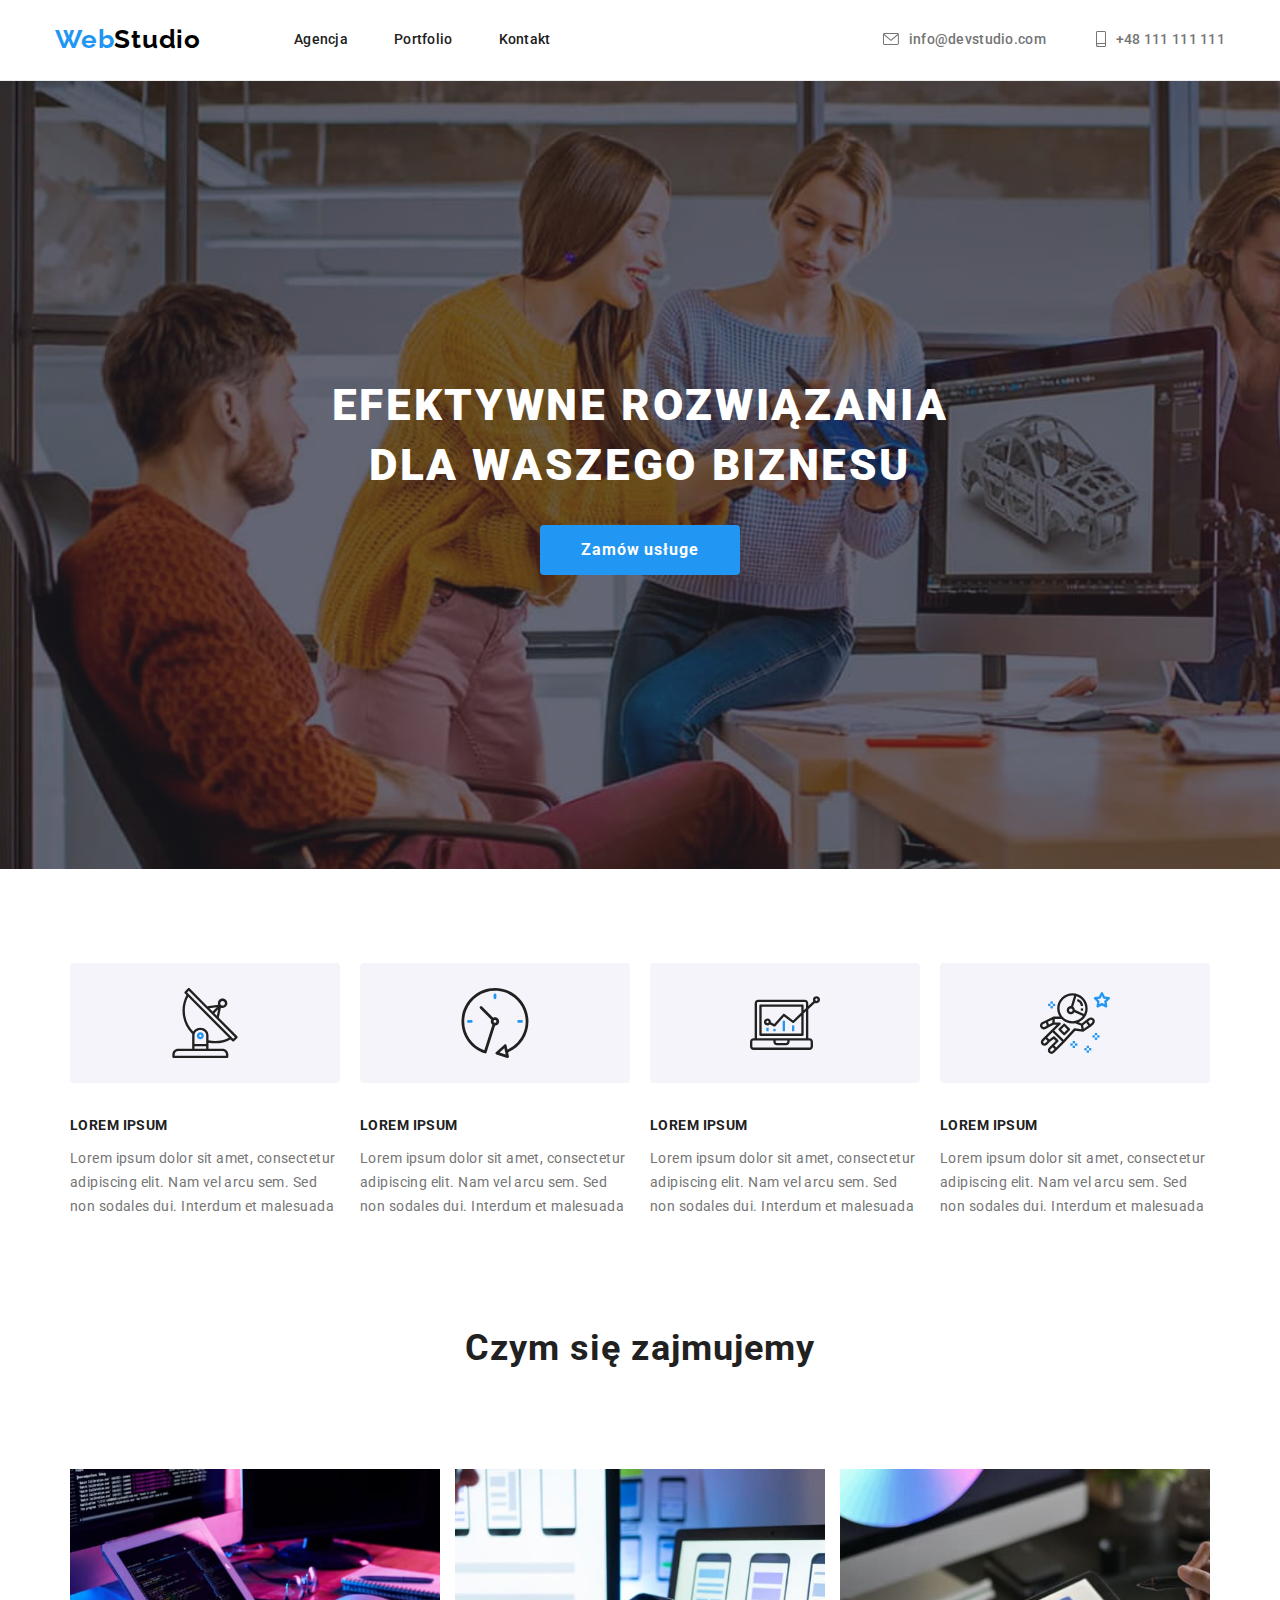
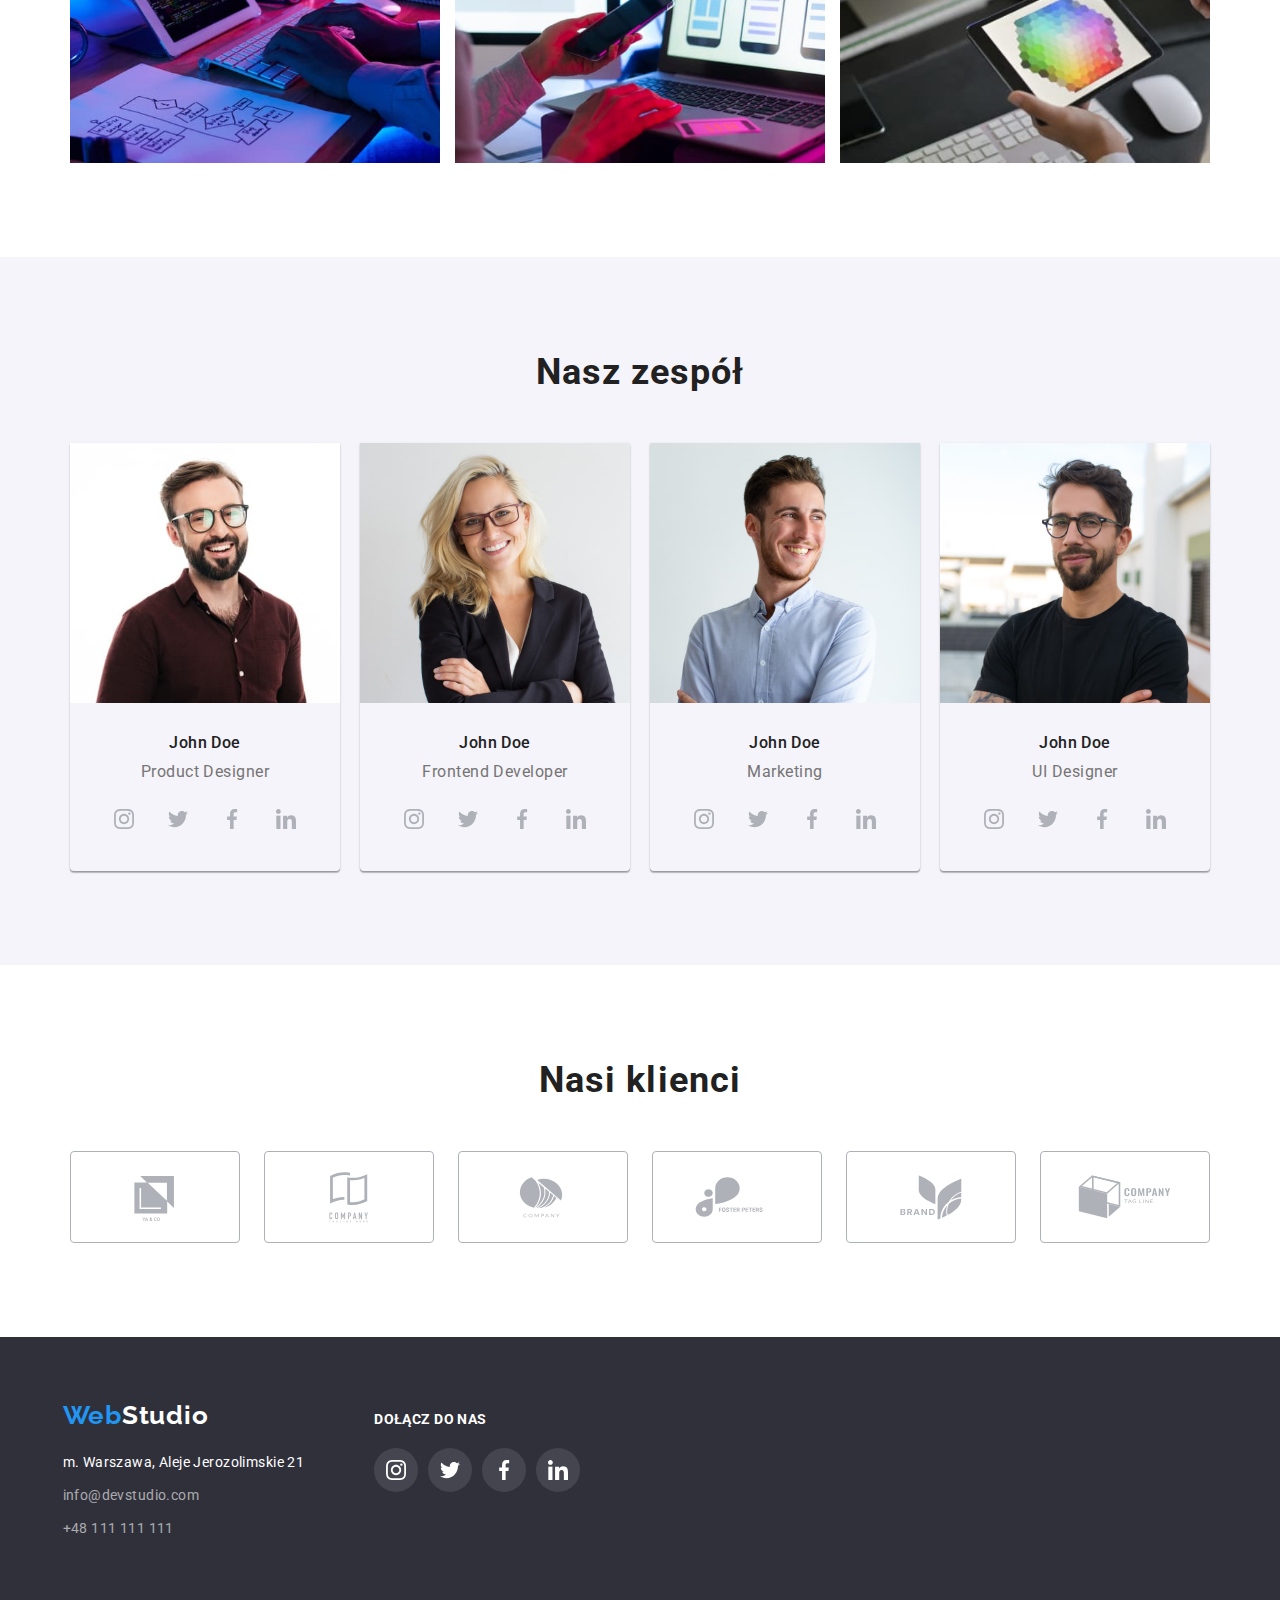
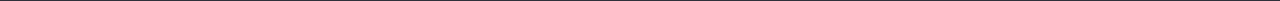
==== index.html @ bb0caf35 "Klonowanie z plików lokalnych" ====
<!DOCTYPE html>
<html lang="pl">

<head>
    <meta charset="UTF-8">
    <meta http-equiv="X-UA-Compatible" content="IE=edge">
    <meta name="viewport" content="width=device-width, initial-scale=1.0">

    <link rel="stylesheet" href="https://cdnjs.cloudflare.com/ajax/libs/modern-normalize/1.0.0/modern-normalize.min.css" />
    <link rel="stylesheet" href="css/style.css">
    <link rel="preconnect" href="https://fonts.googleapis.com">
    <link rel="preconnect" href="https://fonts.gstatic.com" crossorigin>
    <link
        href="https://fonts.googleapis.com/css2?family=Raleway:wght@400;700&family=Roboto:wght@400;500;700;900&display=swap"
        rel="stylesheet">     
    <title>Studio</title>
</head>

<body>
    <header class="header section">
        <div class="container">
            <a class="logo-header link" href="index.html"><span class="logo-header-color-1">Web</span><span
                    class="logo-header-color-2">Studio</span></a>
            <nav class="navigation">
                <ul class="navigation-list list">
                    <li class="navigation-list-item">
                        <a class="navigation-link link" href="./index.html">
                            Agencja
                        </a>
                    </li>
                    <li class="navigation-list-item">
                        <a class="navigation-link link" href="./portfolio.html">
                            Portfolio
                        </a>
                    </li>
                    <li class="navigation-list-item">
                        <a class="navigation-link link" href="#">
                            Kontakt
                        </a>
                    </li>
                </ul>
            </nav>

            <ul class="contact-list list">
                <li class="contact-list-item">
                    <a class="contact-link contact-mail link" href="mailto:info@devstudio.com">
                        <svg class="contact-icon mail-icon" width="16" height="12">
                            <use href="images/icons.svg#icon-contact-01-envelope"></use>
                        </svg>
                        info@devstudio.com
                    </a>
                </li>
                <li class="contact-list-item">
                    <a class="contact-link contact-tel link" href="tel:48111111111">
                        <svg class="contact-icon smartphone-icon" width="10" height="16">
                            <use href="images/icons.svg#icon-contact-02-smartphone"></use>
                        </svg>
                        +48 111 111 111
                    </a>
                </li>
            </ul>
        </div>
    </header>

    <main>
        <!-- HERO -->
        <section class="section-hero section">
            <div class="container">
                <ul class="section-hero-list list">
                    <li class="section-hero-list-item">
                        <h1 class="section-hero-title">EFEKTYWNE ROZWIĄZANIA DLA WASZEGO BIZNESU</h1>
                    </li>
                    <li class="section-hero-list-item">
                        <button class="button-order button" type="button">Zamów usługe</button>
                    </li>
                </ul>            
            </div>
        </section>

        <!-- 4x DISCRIPTION -->
        <section class="section-discription section-only-top">
            <div class="container">
                <h2 class="section-discription-title" hidden> Opisy </h2>
                <ul class="discription-list list">
                    <li class="discription-list-item link">
                        <svg class="discription-icon" width="70" height="70">
                            <use href="images/icons.svg#icon-mark-01-antenna"></use>
                        </svg>
                        <h3 class="discription-list-item-title">LOREM IPSUM</h3>
                        <p class="discription-list-item-p">Lorem ipsum dolor sit amet, consectetur adipiscing elit. Nam vel arcu sem.
                            Sed non sodales dui. Interdum et malesuada</p>
                    </li>
                    <li class="discription-list-item">
                        <svg class="discription-icon" width="70" height="70">
                            <use href="images/icons.svg#icon-mark-02-clock"></use>
                        </svg>
                        <h3 class="discription-list-item-title">LOREM IPSUM</h3>
                        <p class="discription-list-item-p">Lorem ipsum dolor sit amet, consectetur adipiscing elit. Nam vel arcu sem.
                            Sed non sodales dui. Interdum et malesuada</p>
                    </li>
                    <li class="discription-list-item">
                        <svg class="discription-icon" width="70" height="70">
                            <use href="images/icons.svg#icon-mark-03-diagram"></use>
                        </svg>
                        <h3 class="discription-list-item-title">LOREM IPSUM</h3>
                        <p class="discription-list-item-p">Lorem ipsum dolor sit amet, consectetur adipiscing elit. Nam vel arcu sem.
                            Sed non sodales dui. Interdum et malesuada</p>
                    </li>
                    <li class="discription-list-item">
                        <svg class="discription-icon" width="70" height="70">
                            <use href="images/icons.svg#icon-mark-04-astronaut"></use>
                        </svg>
                        <h3 class="discription-list-item-title">LOREM IPSUM</h3>
                        <p class="discription-list-item-p">Lorem ipsum dolor sit amet, consectetur adipiscing elit. Nam vel arcu sem.
                            Sed non sodales dui. Interdum et malesuada</p>
                    </li>
                </ul>
            </div>
        </section>

        <!-- ABOUT US SECTION -->
        <section class="section-about-us section">
            <div class="container">
                <h2 class="section-about-us-title">
                    Czym się zajmujemy
                </h2>
                <ul class="about-us-list list">
                    <li class="about-us-item"><img class="about-us-item-img" src="./images/what-we-do-01.jpg"
                            alt="Laptop, pisanie na klawiaturze" width="370" height="294"></li>
                    <li class="about-us-item"><img class="about-us-item-img" src="./images/what-we-do-02.jpg"
                            alt="Używanie telefonu przy komputerze" width="370" height="294"></li>
                    <li class="about-us-item"><img class="about-us-item-img" src="./images/what-we-do-03.jpg"
                            alt="Praca na tablecie, paleta barw, dobieranie kolorów" width="370" height="294"></li>
                </ul>
            </div>
        </section>

        <!-- OUR TEAM SECTION -->
        <section class="section-team section">
            <div class="container">
                <h2 class="section-team-title">
                    Nasz zespół
                </h2>
                <ul class="section-team-list list">
                    
                    <li class="section-team-item">
                        <img class="section-team-img" src="./images/person-01.jpg" alt="Uśmiechnięty mężczyzna w okularach" width="270"
                            height="260">
                        <h3 class="section-team-name">John Doe</h3>
                        <p class="section-team-p">Product Designer</p>
                        <ul class="social-media-list list">
                            <li class="social-media-list-item link">
                                <a class="social-media-list-link" href="">
                                    <svg class="social-media-icon">
                                        <use href="images/icons.svg#icon-sm-01-instagram"></use>
                                    </svg>
                                </a>
                            </li>
                            <li class="social-media-list-item link">
                                <a class="social-media-list-link" href="">
                                    <svg class="social-media-icon">
                                        <use href="images/icons.svg#icon-sm-02-twitter"></use>
                                    </svg>
                                </a>
                            </li>
                            <li class="social-media-list-item link">
                                <a class="social-media-list-link" href="">
                                    <svg class="social-media-icon">
                                        <use href="images/icons.svg#icon-sm-03-facebook"></use>
                                    </svg>
                                </a>
                            </li>
                            <li class="social-media-list-item link">
                                <a class="social-media-list-link" href="">
                                    <svg class="social-media-icon">
                                        <use href="images/icons.svg#icon-sm-04-linkedin"></use>
                                    </svg>
                                </a>
                            </li>
                        </ul>
                    </li>
                    
                    <li class="section-team-item">
                        <img class="section-team-img" src="./images/person-02.jpg" alt="Uśmiechnięta kobieta w okularach, blondynka"
                            width="270" height="260">
                        <h3 class="section-team-name">John Doe</h3>
                        <p class="section-team-p">Frontend Developer</p>
                        <ul class="social-media-list list">
                            <li class="social-media-list-item link">
                                <a class="social-media-list-link" href="">
                                    <svg class="social-media-icon">
                                        <use href="images/icons.svg#icon-sm-01-instagram"></use>
                                    </svg>
                                </a>
                            </li>
                            <li class="social-media-list-item link">
                                <a class="social-media-list-link" href="">
                                    <svg class="social-media-icon">
                                        <use href="images/icons.svg#icon-sm-02-twitter"></use>
                                    </svg>
                                </a>
                            </li>
                            <li class="social-media-list-item link">
                                <a class="social-media-list-link" href="">
                                    <svg class="social-media-icon">
                                        <use href="images/icons.svg#icon-sm-03-facebook"></use>
                                    </svg>
                                </a>
                            </li>
                            <li class="social-media-list-item link">
                                <a class="social-media-list-link" href="">
                                    <svg class="social-media-icon">
                                        <use href="images/icons.svg#icon-sm-04-linkedin"></use>
                                    </svg>
                                </a>
                            </li>
                        </ul>
                    </li>
                    
                    <li class="section-team-item">
                        <img class="section-team-img" src="./images/person-03.jpg" alt="Uśmiechnięty mężczyzna w niebieskiej koszuli"
                            width="270" height="260">
                        <h3 class="section-team-name">John Doe</h3>
                        <p class="section-team-p">Marketing</p>
                        <ul class="social-media-list list">
                            <li class="social-media-list-item link">
                                <a class="social-media-list-link" href="">
                                    <svg class="social-media-icon">
                                        <use href="images/icons.svg#icon-sm-01-instagram"></use>
                                    </svg>
                                </a>
                            </li>
                            <li class="social-media-list-item link">
                                <a class="social-media-list-link" href="">
                                    <svg class="social-media-icon">
                                        <use href="images/icons.svg#icon-sm-02-twitter"></use>
                                    </svg>
                                </a>
                            </li>
                            <li class="social-media-list-item link">
                                <a class="social-media-list-link" href="">
                                    <svg class="social-media-icon">
                                        <use href="images/icons.svg#icon-sm-03-facebook"></use>
                                    </svg>
                                </a>
                            </li>
                            <li class="social-media-list-item link">
                                <a class="social-media-list-link" href="">
                                    <svg class="social-media-icon">
                                        <use href="images/icons.svg#icon-sm-04-linkedin"></use>
                                    </svg>
                                </a>
                            </li>
                        </ul>
                    </li>
                    
                    <li class="section-team-item">
                        <img class="section-team-img" src="./images/person-04.jpg" alt="Uśmiechnięty mężczyzna w czarnym T-shircie"
                            width="270" height="260">
                        <h3 class="section-team-name">John Doe</h3>
                        <p class="section-team-p">UI Designer</p>
                        <ul class="social-media-list list">
                            <li class="social-media-list-item link">
                                <a class="social-media-list-link" href="">
                                    <svg class="social-media-icon">
                                        <use href="images/icons.svg#icon-sm-01-instagram"></use>
                                    </svg>
                                </a>
                            </li>
                            <li class="social-media-list-item link">
                                <a class="social-media-list-link" href="">
                                    <svg class="social-media-icon">
                                        <use href="images/icons.svg#icon-sm-02-twitter"></use>
                                    </svg>
                                </a>
                            </li>
                            <li class="social-media-list-item link">
                                <a class="social-media-list-link" href="">
                                    <svg class="social-media-icon">
                                        <use href="images/icons.svg#icon-sm-03-facebook"></use>
                                    </svg>
                                </a>
                            </li>
                            <li class="social-media-list-item link">
                                <a class="social-media-list-link" href="">
                                    <svg class="social-media-icon">
                                        <use href="images/icons.svg#icon-sm-04-linkedin"></use>
                                    </svg>
                                </a>
                            </li>
                        </ul>
                    </li>

                </ul>
            </div>
        </section>

        <!-- OUR CLIENTS SECTION -->
        <section class="section-our-clients section">
            <div class="container">
                <h2 class="section-our-clients-title">
                    Nasi klienci
                </h2>
                
                <ul class="section-our-clients-list list">
                    <li class="section-our-clients-list-item">
                        <a class="section-our-clients-list-link" href="#">
                            <svg class="our-clients-icon" width="106" height="60" viewBox="0 0 53 30">
                                <use href="images/icons.svg#icon-client-01-logo"></use>
                            </svg>
                        </a>
                    </li>
                    <li class="section-our-clients-list-item">
                        <a class="section-our-clients-list-link" href="#">
                            <svg class="our-clients-icon" width="106" height="60" viewBox="0 0 53 30">
                                <use href="images/icons.svg#icon-client-02-logo"></use>
                            </svg>
                        </a>
                    </li>
                    <li class="section-our-clients-list-item">
                        <a class="section-our-clients-list-link" href="#">
                            <svg class="our-clients-icon" width="106" height="60">
                                <use href="images/icons.svg#icon-client-03-logo"></use>
                            </svg>
                        </a>
                    </li>
                    <li class="section-our-clients-list-item">
                        <a class="section-our-clients-list-link" href="#">
                            <svg class="our-clients-icon" width="106" height="60">
                                <use href="images/icons.svg#icon-client-04-logo"></use>
                            </svg>
                        </a>
                    </li>
                    <li class="section-our-clients-list-item">
                        <a class="section-our-clients-list-link" href="#">
                            <svg class="our-clients-icon" width="106" height="60">
                                <use href="images/icons.svg#icon-client-05-logo"></use>
                            </svg>
                        </a>
                    </li>
                    <li class="section-our-clients-list-item">
                        <a class="section-our-clients-list-link" href="#">
                            <svg class="our-clients-icon" width="106" height="60">
                                <use href="images/icons.svg#icon-client-06-logo"></use>
                            </svg>
                        </a>
                    </li>
                </ul>
            </div>
        </section>

    </main>

    <footer class="footer section">
        <div class="container">
            <div class="footer-adress">
                <a class="logo-footer link" href="index.html"><span class="logo-footer-color-1">Web</span><span class="logo-footer-color-2">Studio</span></a>
                <address class="adress">
                    <ul class="adress-list list">
                        <li class="adress-list-item">
                            <a class="adress-link adress-map link" href="https://goo.gl/maps/ernnG9uicjJtaxMD9" target="blank">m.
                                Warszawa, Aleje Jerozolimskie 21</a>
                        </li>
                        <li class="adress-list-item">
                            <a class="adress-link adress-mail link" href="mailto:info@devstudio.com">info@devstudio.com</a>
                        </li>
                        <li class="adress-list-item">
                            <a class="adress-link adress-tel link" href="tel:+48111111111">+48 111 111 111</a>
                        </li>
                    </ul>
                </address>
            </div>

            <div class="footer-social-media">
                <p class="call-to-action">Dołącz do nas</p>
                    <ul class="footer-social-media-list list">
                        <li class="footer-social-media-list-item link">
                            <a class="footer-social-media-list-link" href="#">
                                <svg class="footer-social-media-icon">
                                    <use href="images/icons.svg#icon-sm-01-instagram"></use>
                                </svg>
                            </a>
                        </li>
                        <li class="footer-social-media-list-item link">
                            <a class="footer-social-media-list-link" href="#">
                                <svg class="footer-social-media-icon">
                                    <use href="images/icons.svg#icon-sm-02-twitter"></use>
                                </svg>
                            </a>
                        </li>
                        <li class="footer-social-media-list-item link">
                            <a class="footer-social-media-list-link" href="#">
                                <svg class="footer-social-media-icon">
                                    <use href="images/icons.svg#icon-sm-03-facebook"></use>
                                </svg>
                            </a>
                        </li>
                        <li class="footer-social-media-list-item link">
                            <a class="footer-social-media-list-link" href="#">
                                <svg class="footer-social-media-icon">
                                    <use href="images/icons.svg#icon-sm-04-linkedin"></use>
                                </svg>
                            </a>
                        </li>
                    </ul>
            </div>
        </div>
    </footer>

</body>


</html>
---- css/style.css ----
:root {
    --main-font: 'Roboto', sans-serif;
    --secondary-font: 'Raleway', sans-serif;
    
    --main-color: #212121;
    --hover-color: #2196F3;
    --text-color-grey: #757575;
    --text-color-white: #FFFFFF;
    --backgroung-color-menu: #FFFFFF;
    --backgroung-color-section: #F5F4FA;
    --background-color-footer: #2F303A;
    --social-media-icon-color: #AFB1B8;
    --social-media-background-color: #FFFFFF;
    --social-media-icon-color-hover: #FFFFFF;
    --social-media-background-color-hover: #2196F3;
}

body {
    font-family: var(--main-font);
    color: var(--main-color);
    background-color: var(--backgroung-color-menu);
}

/* ========== TOTAL FORMAT 0 ========== */
/* *
*::after
*before {
    margin: 0;
    padding: 0;
} */
/* ========== END TOTAL FORMAT 0 ========== */

h1, h2, h3, h4, h5, h6 {
    margin: 0;
}

ul, ol {
    margin: 0;
    padding: 0;
}

p {
    padding: 0;
}

img {
    display: block;
}

.list {
    list-style: none;
}

.link {
    text-decoration: none;
    font-style: normal;
}

.container {
    width: 1200px;
    padding: 0 15px;
    align-items: center;
    margin: 0px auto;
}

.section {
    /* width: 1600px;
    margin-left: auto;
    margin-right: auto; */
    padding: 94px 0;
}

.section-only-top {
    padding-top: 94px;
}

/* ========== COMPONENTS ========== */

.button {
    border: none;
    box-shadow: none;
    border-style: none;
    background-color: red;
}

/* ========== BUTTON in INDEX ========== */

.button-order {
    width: 200px;
    height: 50px;
    /* box-shadow: 0px 4px 4px rgba(0, 0, 0, 0.15); */
    border-radius: 4px;
    font-weight: 700;
    font-size: 16px;
    line-height: 1.875;
    margin-top: 30px;
    margin-bottom: 200px;
    letter-spacing: 0.06em;
    background-color: var(--hover-color);
    color: var(--text-color-white);
}

.button-order:hover,
.button-order:focus {
    cursor: pointer;
}

/* ========== BUTTON in PORTFOLIO ========== */

.navi-button {
    font-weight: 500;
    font-size: 16px;
    line-height: 1.625;
    text-align: center;
    letter-spacing: 0.03em;
    background: #F5F4FA;
    border-radius: 4px;
    padding: 6px 22px;
}

.navi-button:hover,
.navi-button:focus {
    background-color: var(--hover-color);
    color: var(--text-color-white);
    /* shadow-middle */
    box-shadow: 
    0px 3px 1px rgba(0, 0, 0, 0.1),
    0px 1px 2px rgba(0, 0, 0, 0.08),
    0px 2px 2px rgba(0, 0, 0, 0.12);
    cursor: pointer;
}

/* ========== END COMPONENTS ========== */



/* ========== LOGO ========== */

.logo-header,
.logo-footer {
    font-family: var(--secondary-font);
    font-weight: 700;
    font-size: 26px;
    line-height: 1.192;
    letter-spacing: 0.03em;
    color: var(--main-color);
    text-decoration: none;
}

.logo-header-color-1,
.logo-footer-color-1 {
    color: var(--hover-color);
}

.logo-header-color-2 {
    color: #000000;
}

.logo-footer-color-2 {
    color: var(--text-color-white);
}

/* ========== END LOGO ========== */



/* ========== HEADER ========== */

.header .container {
    display: flex;
    align-items: center;
    padding-top: 24px;
    padding-bottom: 25px;
}

.header {
    border-bottom: 1px solid #ECECEC;
    padding: 0px;
    display: flex; 
    align-items: center;
}

.header .contact-list {
    margin-left: auto;
}

.logo-header {
    margin-right: 93px;
}

.navigation-list {
    display: flex;
    align-items: center;
}

.navigation-list > li:not(:last-child) {
    margin-right: 46px;
}

.contact-list,
.contact-list-item {
    display: flex;
    align-items: center;
    fill: var(--text-color-grey);
}

.contact-list > li:not(:last-child) {
    margin-right: 50px;
}

.navigation-link,
.contact-link {
    font-weight: 500;
    font-size: 14px;
    line-height: 1.143;
    letter-spacing: 0.02em;
}

.navigation-link {
    color: var(--main-color);
}

.contact-link,
.adress-link {
    display: flex;
    align-items: center;
    color: var(--text-color-grey);
}

.contact-icon {
    margin-right: 10px;
}

.navigation-link:hover,
.navigation-link:focus,
.adress-link:hover,
.adress-link:focus {
    color: var(--hover-color);
}

.contact-link:hover,
.contact-link:focus {
    color: var(--hover-color);
    fill: var(--hover-color);
}

.active-link {
    color: var(--hover-color);
}

/* ========== END HEADER ========== */



/* ========== HERO SECTION ========== */

.section-hero {
    background-image: linear-gradient(
        rgba(47, 48, 58, 0.4),
        rgba(47, 48, 58, 0.4)),
        url("../images/hero-bg-01.jpg");
    background-repeat: no-repeat;
    background-size: cover;
    max-width: 1600px;
    margin: auto;
}

.section-hero-list {
    display: flex;
    flex-direction: column;
    align-items: center;
    justify-content: center;
}

.section-hero-title {
    font-weight: 900;
    font-size: 44px;
    line-height: 1.364;
    padding: 200px 252px 0px 252px;
    text-align: center;
    letter-spacing: 0.06em;
    text-transform: uppercase;
    color: var(--text-color-white);
}

/* ========== END HERO SECTION ========== */

  

/* ========== DISCRIPTION SECTION ========== */

.discription-list {
    display: flex;
    flex-wrap: wrap;
    justify-content: space-between;
    padding: 0 15px;
}

.discription-list-item {
    max-width: 270px;
}

.discription-icon {
    width: 270px;
    height: 120px;
    border-radius: 4px;
    padding: 25px 100px;
    margin-bottom: 30px;
    background-color: var(--backgroung-color-section);
}

.discription-icon:hover {
    padding: 23px 98px;
    border: 2px solid var(--hover-color);
}

.discription-list-item-title {
    font-weight: 700;
    font-size: 14px;
    line-height: 1.143;
    letter-spacing: 0.03em;
    text-transform: uppercase;
    color: var(--main-color);
}

.discription-list-item-p {
    font-weight: 400;
    font-size: 14px;
    line-height: 1.714;
    letter-spacing: 0.03em;
    color: var(--text-color-grey);
}

/* ========== END DISCRIPTION SECTION ========== */



/* ========== ABOUT US SECTION ========== */

.about-us-list {
    display: flex;
    flex-wrap: wrap;
    justify-content: space-between;
    padding: 0 15px;
}

.about-us-item {
    margin-top: 50px;
    max-width: 370px;   
}

.section-about-us-title {
    font-weight: 700;
    font-size: 36px;
    line-height: 1.167;
    text-align: center;
    letter-spacing: 0.03em;
    margin-bottom: 50px;
}

.about-us-item-img {
    object-fit: cover;
}

/* ========== END ABOUT US SECTION ========== */



/* ========== OUR TEAM SECTION ========== */

.section-team {
    background-color: var(--backgroung-color-section);
}

.section-team-list {
    display: flex;
    justify-content: center;
}

.section-team-list {
    display: flex;
    flex-wrap: wrap;
    justify-content: space-between;
    padding: 0 15px;
}

.section-team-item {
    box-shadow: 
    0px 1px 3px rgba(0, 0, 0, 0.12),
    0px 1px 1px rgba(0, 0, 0, 0.14),
    0px 2px 1px rgba(0, 0, 0, 0.2);
    border-radius: 0px 0px 4px 4px;
    margin-top: 50px;
    max-width: 270px;
}

.section-team-title {
    font-weight: 700;
    font-size: 36px;
    line-height: 1.167;
    text-align: center;
    letter-spacing: 0.03em;
}

.section-team-name {
    display: block;
    font-weight: 500;
    font-size: 16px;
    line-height: 1.188;
    text-align: center;
    letter-spacing: 0.03em;
    padding-top: 30px;
}

.section-team-p {
    display: block;
    font-weight: 400;
    font-size: 16px;
    line-height: 1.188;
    text-align: center;
    letter-spacing: 0.03em;
    margin-top: 10px;
    margin-bottom: 16px;
    color: var(--text-color-grey)
}

.social-media-list {
    display: flex;
    padding: 0px 32px 30px 32px;
    align-items: center;
    justify-content: space-between;
}

.social-media-list-link:hover,
.social-media-list-link:focus {
    fill: var(--social-media-icon-color-hover);
    background-color: var(--social-media-background-color-hover);
}

.social-media-list-item {
}

.social-media-list-link {
    display: flex;
    align-items: center;
    justify-content: center;
    width: 44px;
    height: 44px;
    border-radius: 50%;
    fill: var(--social-media-icon-color);
}

.social-media-icon {
    width: 20px;
    height: 20px;
}

/* ========== END OUR TEAM SECTION ========== */



/* ========== OUR CLIENTS SECTION ========== */

.section-our-clients {
    display: flex;
    justify-content: center;
}

.section-our-clients-title {
    font-weight: 700;
    font-size: 36px;
    line-height: 1.167;
    text-align: center;
    letter-spacing: 0.03em;
}

.section-our-clients-list {
    display: flex;
    justify-content: space-between;
    align-items: center;
    padding: 0 15px;
    margin-top: 50px;
}

.section-our-clients-list-link {
    display: flex;
    max-width: 170px;
    max-height: 92px;
    padding: 16px 32px;
    border-radius: 4px;
    border: 1px solid var(--social-media-icon-color);
    fill: var(--social-media-icon-color);
}

.section-our-clients-list-link:hover,
.section-our-clients-list-link:focus {
    border: 1px solid var(--hover-color);
    fill: var(--hover-color);
}


/* ========== END CLIENTS SECTION ========== */



/* ========== FOOTER ========== */

.footer {
    display: flex;
    flex-direction: column;
    padding: 60px 0px 60px 15px;
    background-color: var(--background-color-footer);
}

.footer .container {
    display: flex;
    align-items: baseline;
}

.adress {
    margin-top: 20px;
}

.adress-list {
    display: flex;
    flex-direction: column;
    justify-items: center;
}

.adress-list-item {
    display: flex;
    font-weight: 400;
    font-size: 14px;
    line-height: 1.714;
    letter-spacing: 0.03em;
}

.adress-map {
    color: var(--text-color-white);
}

.adress-mail,
.adress-tel {
    display: block;
    color: rgba(255, 255, 255, 0.6);
    padding-top: 9px;
}

.footer-social-media {
    display: flex;
    flex-direction: column;
    margin-left: 70px;
}

.call-to-action {
    display: flex;
    font-weight: 700;
    font-size: 14px;
    line-height: 1.172;
    letter-spacing: 0.03em;
    text-transform: uppercase;
    margin-bottom: 20px;
    color: var(--backgroung-color-menu)
}

.footer-social-media-list {
    display: flex;
}

.footer-social-media-list-link:hover,
.footer-social-media-list-link:focus {
    background-color: var(--social-media-background-color-hover);
}

.footer-social-media-list-item:not(:last-child) {
    margin-right: 10px;
}

.footer-social-media-list-link {
    display: flex;
    align-items: center;
    justify-content: center;
    width: 44px;
    height: 44px;
    border-radius: 50%;
    fill: var(--social-media-icon-color-hover);
    background-color: rgba(255, 255, 255, 0.1);
}

.footer-social-media-icon {
    width: 20px;
    height: 20px;
}

/* ========== END FOOTER ========== */



/* ========== WEBSITE: PORTFOLIO ========== */
/* ========== SECTION CATEGORIES ========== */

.menu {
    margin-bottom: 26px;
}

.categories-list {
    display: flex;
    justify-content: center;
}

.categories-item:not(:last-child) {
    margin-right: 8px;
}

.categories-pictures-list {
    display: flex;
    flex-wrap: wrap;
    justify-content: space-between;
}

.categories-pictures-item {
    border: 1px solid #eeeeee;
    margin-top: 30px;
    max-width: 370px;
}

.categories-pictures-item:hover,
.categories-pictures-item:focus {
    box-shadow:
        0px 1px 1px rgba(0, 0, 0, 0.12),
        0px 4px 4px rgba(0, 0, 0, 0.06),
        1px 4px 6px rgba(0, 0, 0, 0.16);
}

.categories-pictures-img {
    border: 0px solid #eeeeee;
}

.categories-pictures-name {
    border-top: 1px solid #eeeeee;
    font-weight: 700;
    font-size: 18px;
    line-height: 2;
    letter-spacing: 0.06em;
    padding-left: 24px;
    padding-top: 20px;
}

.categories-pictures-p {
    font-weight: 400;
    font-size: 16px;
    line-height: 1.875;
    letter-spacing: 0.03em;
    padding-left: 24px;
    margin-top: 4px;
    margin-bottom: 20px;
    color: var(--text-color-grey)
}

/* ========== END CATEGORIES SECTION ========== */




/* ========== SECTION ========== */

/* ========== END SECTION ========== */
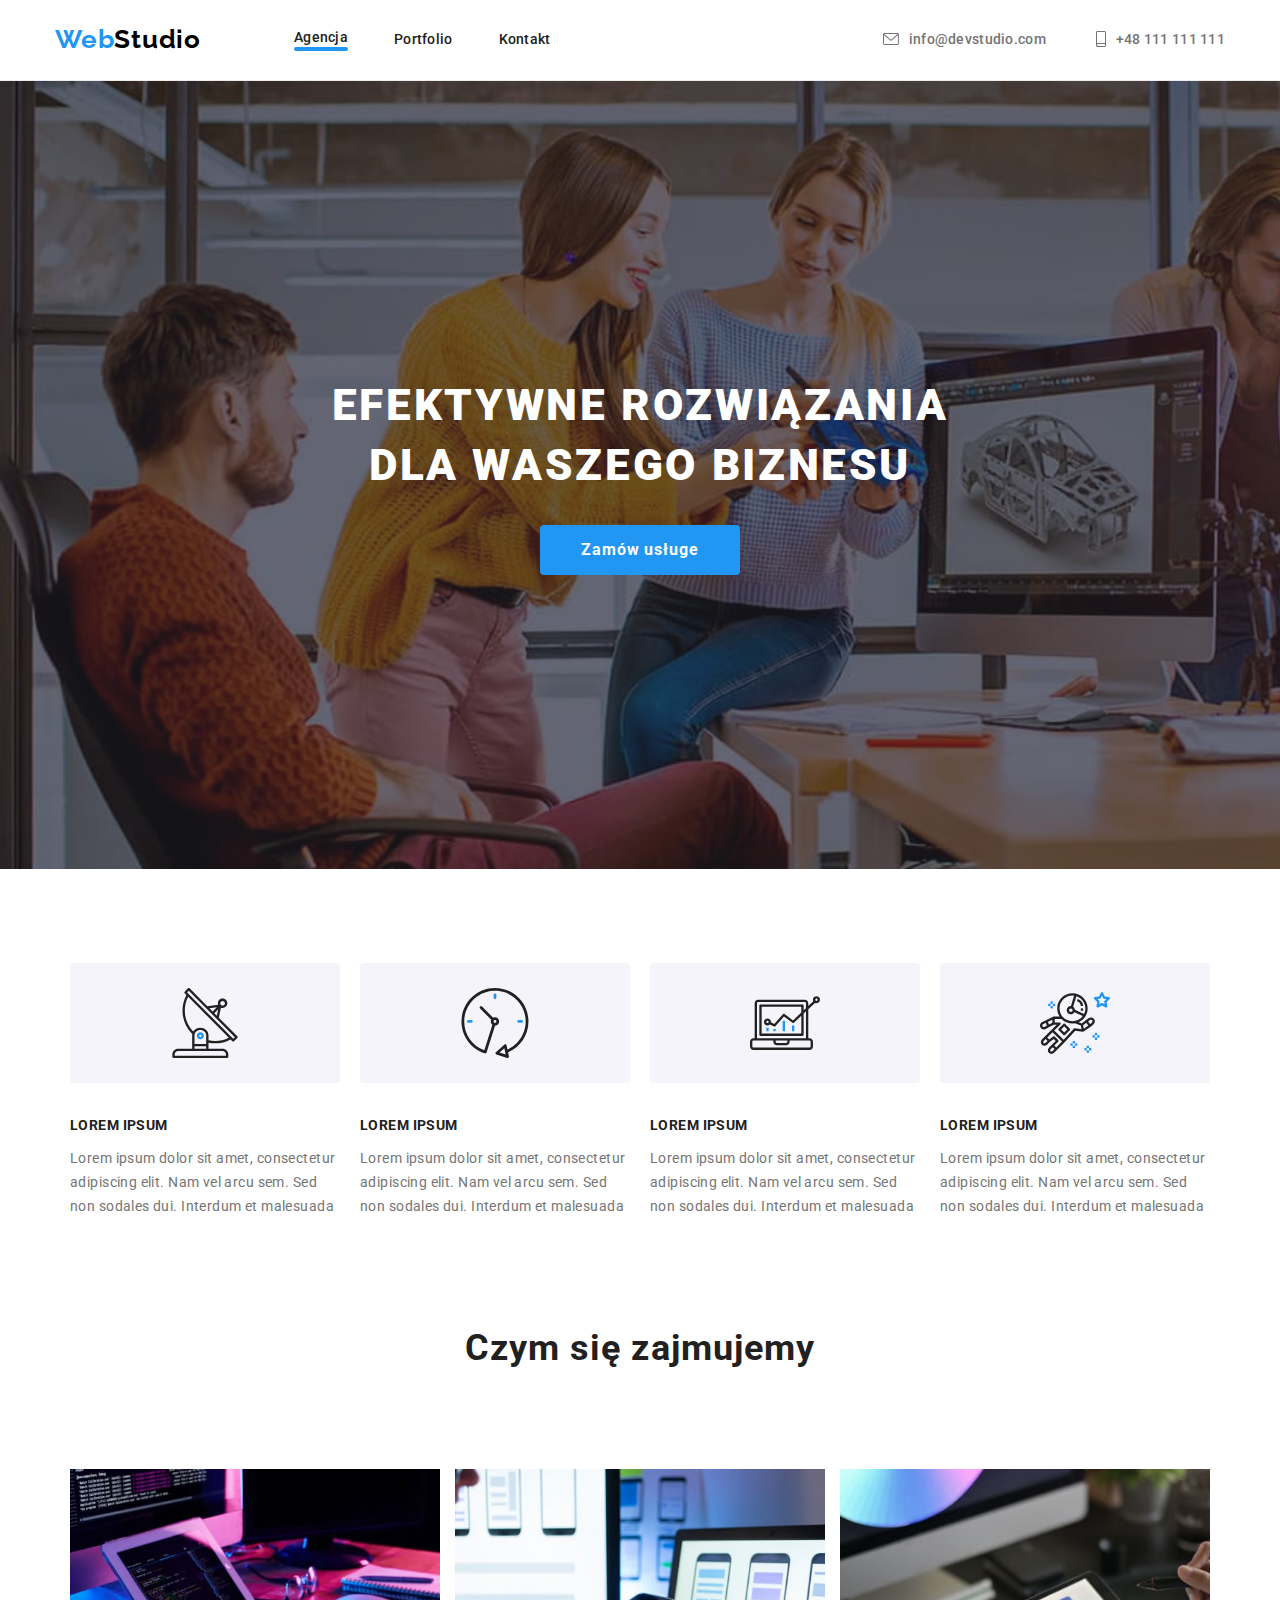
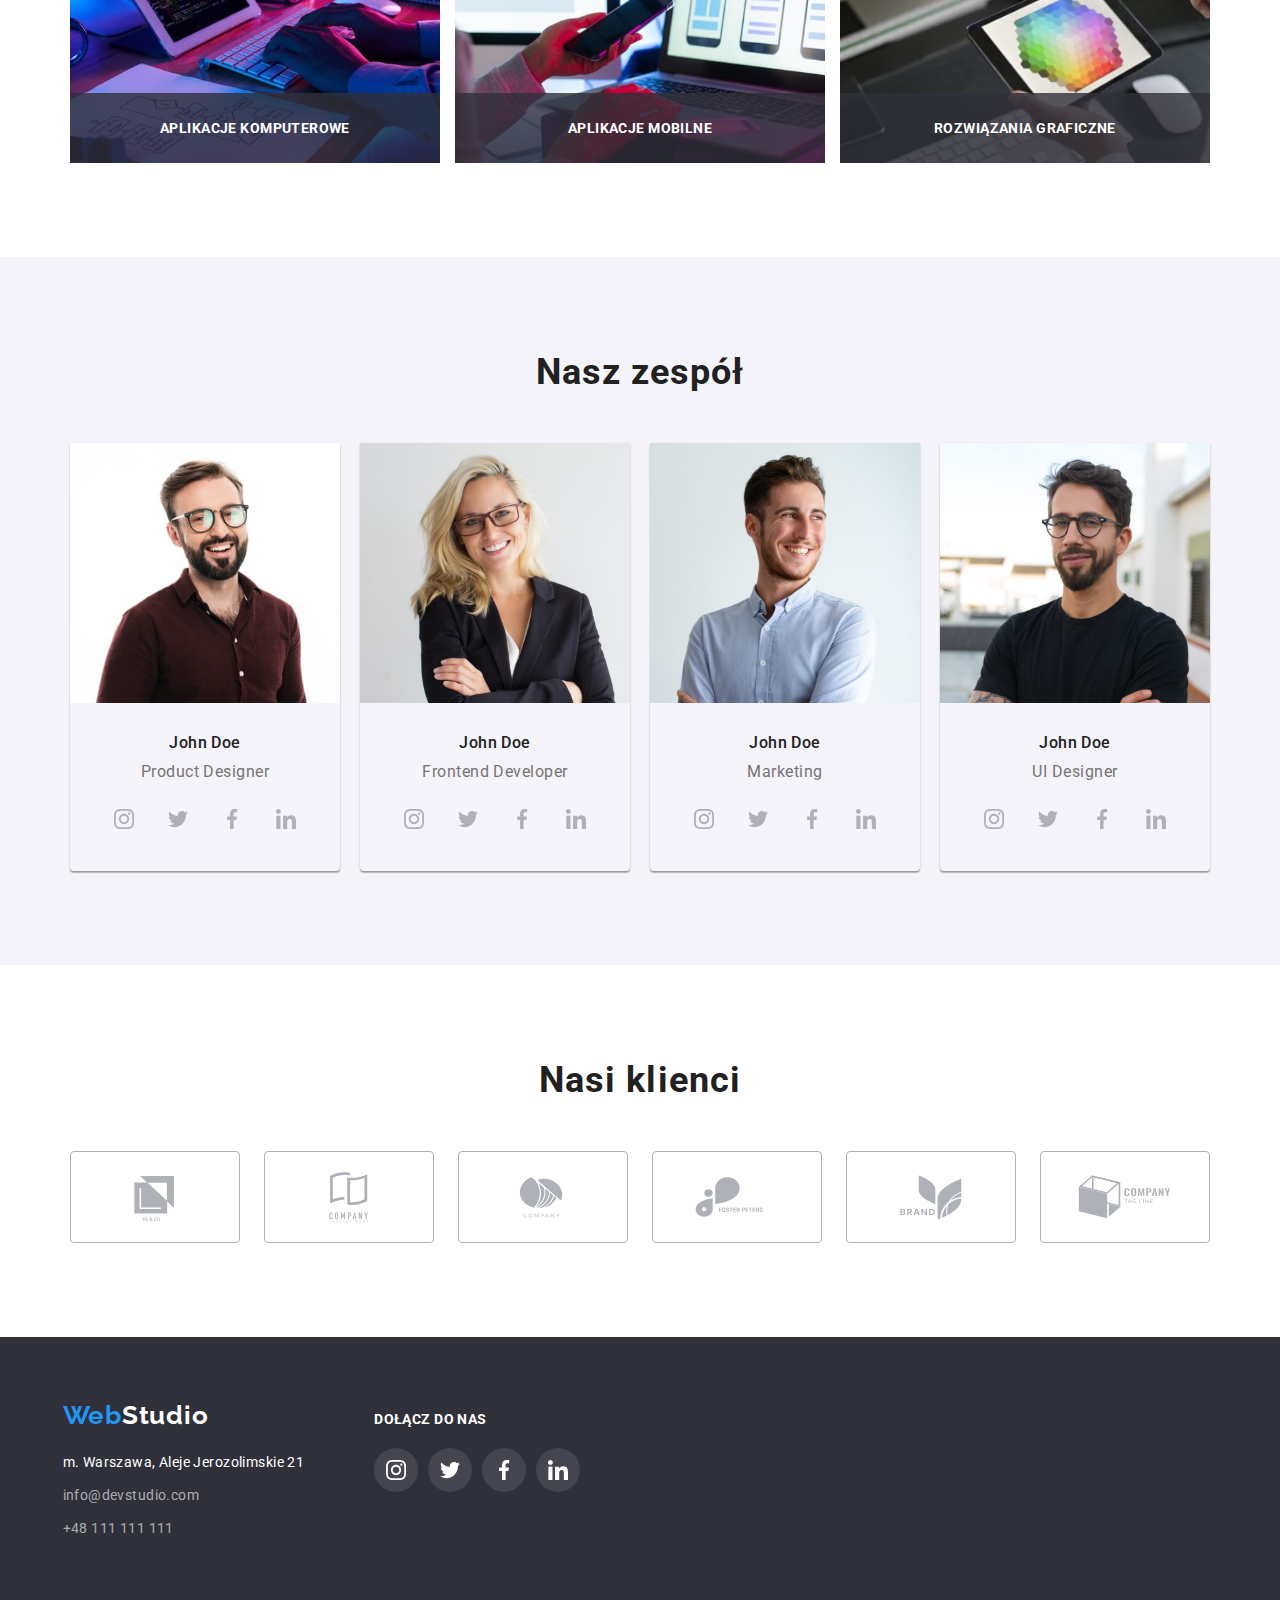
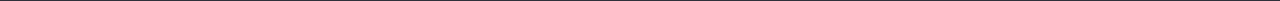
==== commit 36264e2b: "Animacje" ====
--- a/index.html
+++ b/index.html
@@ -23,7 +23,7 @@
                     class="logo-header-color-2">Studio</span></a>
             <nav class="navigation">
                 <ul class="navigation-list list">
-                    <li class="navigation-list-item">
+                    <li class="navigation-list-item active-navigation-list-item">
                         <a class="navigation-link link" href="./index.html">
                             Agencja
                         </a>
@@ -71,7 +71,7 @@
                         <h1 class="section-hero-title">EFEKTYWNE ROZWIĄZANIA DLA WASZEGO BIZNESU</h1>
                     </li>
                     <li class="section-hero-list-item">
-                        <button class="button-order button" type="button">Zamów usługe</button>
+                        <button class="button-order button" type="button" data-modal-open>Zamów usługe</button>
                     </li>
                 </ul>            
             </div>
@@ -125,12 +125,40 @@
                     Czym się zajmujemy
                 </h2>
                 <ul class="about-us-list list">
-                    <li class="about-us-item"><img class="about-us-item-img" src="./images/what-we-do-01.jpg"
-                            alt="Laptop, pisanie na klawiaturze" width="370" height="294"></li>
-                    <li class="about-us-item"><img class="about-us-item-img" src="./images/what-we-do-02.jpg"
-                            alt="Używanie telefonu przy komputerze" width="370" height="294"></li>
-                    <li class="about-us-item"><img class="about-us-item-img" src="./images/what-we-do-03.jpg"
-                            alt="Praca na tablecie, paleta barw, dobieranie kolorów" width="370" height="294"></li>
+                    <li class="about-us-item">
+                        <a class="about-us-list-link link" href="#">
+                            <div class="about-us-list-link-thumb">
+                                
+                                <img class="about-us-item-img" src="./images/what-we-do-01.jpg"
+                                alt="Laptop, pisanie na klawiaturze" width="370" height="294">
+                                <h3 class="about-us-list-link-label">
+                                    aplikacje komputerowe
+                                </h3>
+                            </div>
+                        </a>
+                    </li>
+                    <li class="about-us-item">
+                        <a class="about-us-list-link link" href="#">
+                            <div class="about-us-list-link-thumb">
+                                <h3 class="about-us-list-link-label">
+                                    aplikacje mobilne
+                                </h3>
+                                <img class="about-us-item-img" src="./images/what-we-do-02.jpg"
+                                alt="Używanie telefonu przy komputerze" width="370" height="294">
+                            </div>
+                        </a>
+                        </li>
+                    <li class="about-us-item">
+                        <a class="about-us-list-link link" href="#">
+                            <div class="about-us-list-link-thumb">
+                                <h3 class="about-us-list-link-label">
+                                    rozwiązania graficzne
+                                </h3>
+                                <img class="about-us-item-img" src="./images/what-we-do-03.jpg"
+                                alt="Praca na tablecie, paleta barw, dobieranie kolorów" width="370" height="294">
+                            </div>
+                        </a>
+                    </li>
                 </ul>
             </div>
         </section>
@@ -407,6 +435,16 @@
         </div>
     </footer>
 
+    <div class="backdrop is-hidden" data-modal>
+        <div class="modal">
+            <svg class="close-button" data-modal-close>
+                <use href="images/icons.svg#icon-close"></use>
+            </svg>
+        </div>
+    </div>
+
+    <script src=".js/modal.js"></script>
+    
 </body>
 
 
--- a/css/style.css
+++ b/css/style.css
@@ -116,6 +116,8 @@
     background: #F5F4FA;
     border-radius: 4px;
     padding: 6px 22px;
+    transition: color 250ms cubic-bezier(0.4, 0, 0.2, 1);
+    transition: background-color 250ms cubic-bezier(0.4, 0, 0.2, 1);
 }
 
 .navi-button:hover,
@@ -218,6 +220,7 @@
 
 .navigation-link {
     color: var(--main-color);
+    transition: color 250ms cubic-bezier(0.4, 0, 0.2, 1);
 }
 
 .contact-link,
@@ -225,6 +228,8 @@
     display: flex;
     align-items: center;
     color: var(--text-color-grey);
+    transition: color 250ms cubic-bezier(0.4, 0, 0.2, 1);
+    transition: fill 250ms cubic-bezier(0.4, 0, 0.2, 1);
 }
 
 .contact-icon {
@@ -232,9 +237,7 @@
 }
 
 .navigation-link:hover,
-.navigation-link:focus,
-.adress-link:hover,
-.adress-link:focus {
+.navigation-link:focus {
     color: var(--hover-color);
 }
 
@@ -242,6 +245,19 @@
 .contact-link:focus {
     color: var(--hover-color);
     fill: var(--hover-color);
+}
+
+.navigation-list-item {
+    
+}
+
+.active-navigation-list-item::after {
+    content: "";
+    display: block;
+    width: 100%;
+    height: 4px;
+    border-radius: 2px;
+    background-color: var(--hover-color);
 }
 
 .active-link {
@@ -349,6 +365,27 @@
     max-width: 370px;   
 }
 
+.about-us-list-link-thumb {
+    position: relative;
+    background-color: rgba(47, 48, 58, 0.8);  
+}
+
+.about-us-list-link-thumb > .about-us-list-link-label {
+    position: absolute;
+    bottom: 0px;
+    width: 100%;
+    padding: 27px 90px;
+    background-color: rgba(47, 48, 58, 0.8);
+    
+    font-weight: 700;
+    font-size: 14px;
+    line-height: 1.172;
+    text-align: center;
+    text-transform: uppercase;
+    letter-spacing: 0.03em;
+    color: var(--text-color-white);
+}
+
 .section-about-us-title {
     font-weight: 700;
     font-size: 36px;
@@ -448,6 +485,8 @@
     height: 44px;
     border-radius: 50%;
     fill: var(--social-media-icon-color);
+    transition: fill 250ms cubic-bezier(0.4, 0, 0.2, 1);
+    transition: background-color 250ms cubic-bezier(0.4, 0, 0.2, 1);
 }
 
 .social-media-icon {
@@ -490,6 +529,8 @@
     border-radius: 4px;
     border: 1px solid var(--social-media-icon-color);
     fill: var(--social-media-icon-color);
+    transition: border 250ms cubic-bezier(0.4, 0, 0.2, 1);
+    transition: fill 250ms cubic-bezier(0.4, 0, 0.2, 1);
 }
 
 .section-our-clients-list-link:hover,
@@ -497,7 +538,6 @@
     border: 1px solid var(--hover-color);
     fill: var(--hover-color);
 }
-
 
 /* ========== END CLIENTS SECTION ========== */
 
@@ -585,11 +625,23 @@
     border-radius: 50%;
     fill: var(--social-media-icon-color-hover);
     background-color: rgba(255, 255, 255, 0.1);
-}
+    transition: background-color 250ms cubic-bezier(0.4, 0, 0.2, 1);
+}
+
+
 
 .footer-social-media-icon {
     width: 20px;
     height: 20px;
+}
+
+.adress-link:hover,
+.adress-link:focus {
+    color: var(--hover-color);
+}
+
+.adress-link {
+    transition: color 250ms cubic-bezier(0.4, 0, 0.2, 1);
 }
 
 /* ========== END FOOTER ========== */
@@ -622,6 +674,7 @@
     border: 1px solid #eeeeee;
     margin-top: 30px;
     max-width: 370px;
+    transition: box-shadow 250ms cubic-bezier(0.4, 0, 0.2, 1);
 }
 
 .categories-pictures-item:hover,
@@ -657,9 +710,90 @@
     color: var(--text-color-grey)
 }
 
+.categories-pictures-box {
+    position: relative;
+    overflow: hidden;
+}
+
+.categories-pictures-overlay {
+    position: absolute;
+    bottom: 0px;
+    left: 0px;
+    width: 100%;
+    height: 100%;
+    padding: 49px 45px 49px 24px;
+    background-color: rgba(33, 150, 243, 0.9);
+    transform: translateY(100%);
+    transition-property: transform;
+    transition-duration: 250ms;
+    transition-timing-function: cubic-bezier(0.4, 0, 0.2, 1);
+}
+
+.categories-pictures-item .categories-pictures-overlay {
+    transition-property: transform;
+    transition-duration: 250ms;
+    transition-timing-function: cubic-bezier(0.4, 0, 0.2, 1);
+}
+
+.categories-pictures-box:hover .categories-pictures-overlay {
+    transform: translateY(0);
+}
+
+.categories-pictures-overlay-p {
+    font-size: 18px;
+    line-height: 1.556;
+    color: var(--text-color-white);
+}
+
 /* ========== END CATEGORIES SECTION ========== */
 
 
+/* ========== BACKDROP ========== */
+
+.backdrop {
+    position: fixed;
+    left: 0;
+    top: 0;
+    width: 100%;
+    height: 100%;
+    background-color: rgba(0,0,0,0.1);
+}
+
+.modal {
+    position: absolute;
+    top: 50%;
+    left: 50%;
+    transform: translate(-50%,-50%);
+    width: 528px;
+    min-height: 581px;
+    background-color: var(--backgroung-color-menu);
+}
+
+.close-button {
+    position: absolute;
+    top: 8px;
+    right: 8px;
+    width: 30px;
+    height: 30px;
+    background-color: transparent;
+    /* background-color: var(--backgroung-color-menu); */
+    border: 1px solid rgba(0, 0, 0, 0.1);
+    border-radius: 50%;
+    cursor: pointer;
+    fill: black;
+}
+
+.is-hidden {
+    opacity: 0;
+    visibility: hidden;
+    pointer-events: none;
+}
+
+/* ========== END BACKDROP ========== */
+
+
+
+
 
 
 /* ========== SECTION ========== */
